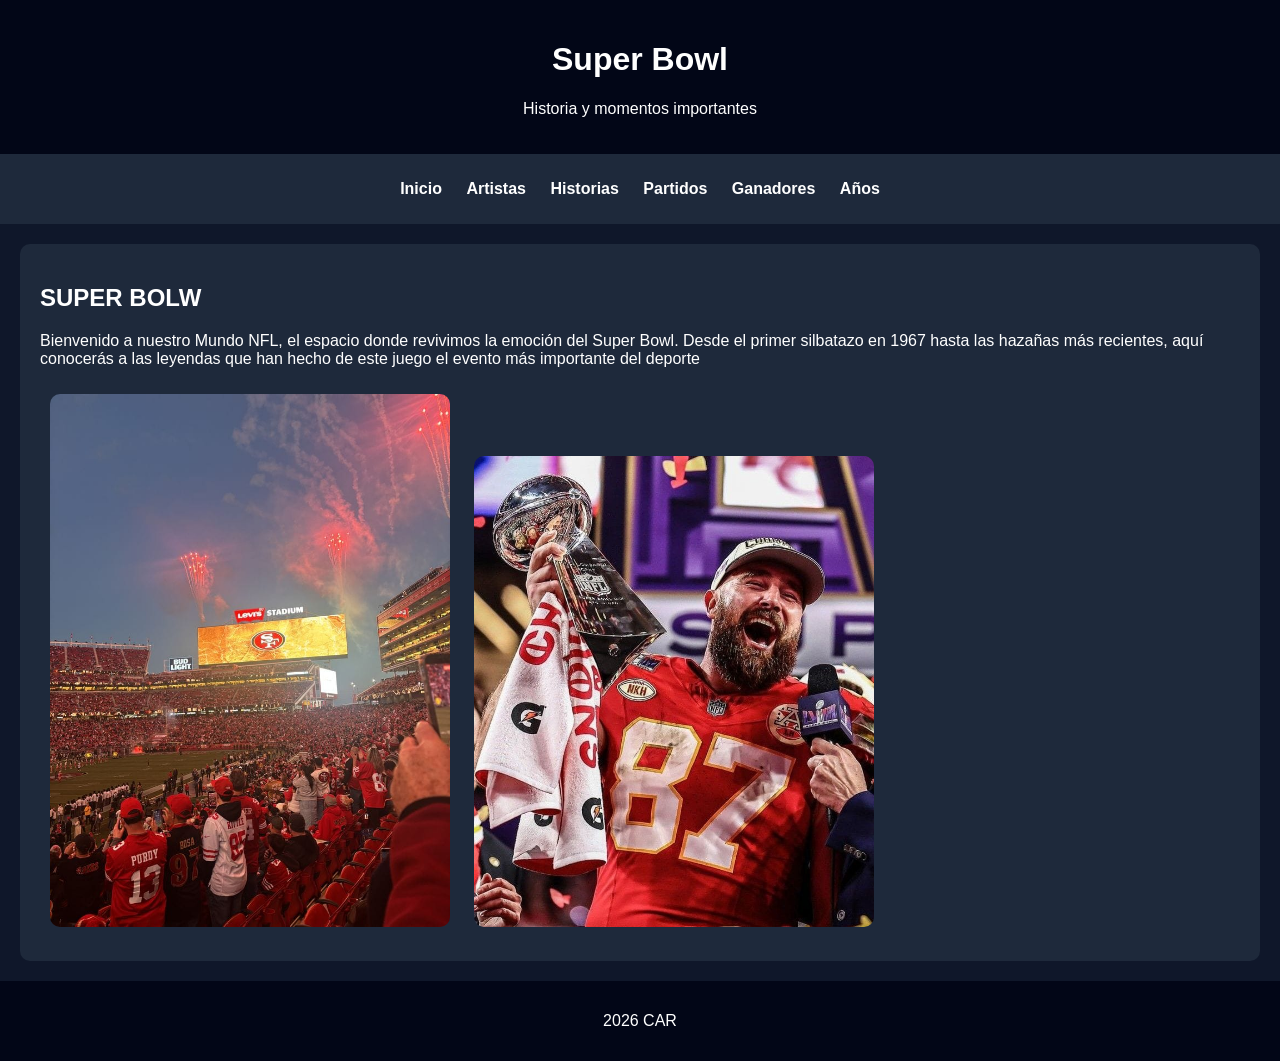
==== index.html @ bba03903 "Creacion de mis paginas" ====
<!DOCTYPE html>
<html lang="es">
<head>
<meta charset="UTF-8">
<title>Super Bowl </title>
<link rel="stylesheet" href="estilos.css">
</head>

<body>

<header>
<h1>Super Bowl</h1>
<p>Historia y momentos importantes</p>
</header>

<nav>
<ul>
<li><a href="index.html">Inicio</a></li>
<li><a href="artistas.html">Artistas</a></li>
<li><a href="historias.html">Historias</a></li>
<li><a href="partidos.html">Partidos</a></li>
<li><a href="ganadores.html">Ganadores</a></li>
<li><a href="anos.html">Años</a></li>
</ul>
</nav>
<section>

<h2> SUPER BOLW</h2>

<p>
Bienvenido a nuestro Mundo NFL, el espacio donde revivimos la emoción del Super Bowl. Desde el primer silbatazo en 1967 hasta las hazañas más recientes, aquí conocerás a las leyendas que han hecho de este juego el evento más importante del deporte
</p>

<img src="img/imagen3.jpeg" width="400">
<img src="img/imagen10.jpeg" width="400">

</section>

<footer>
<p>2026 CAR</p>
</footer>

</body>
</html>
---- estilos.css ----
body{
font-family: Arial;
margin:0;
background:#0f172a;
color:white;
}

header{
background:#020617;
text-align:center;
padding:20px;
}

nav{
background:#1e293b;
padding:10px;
text-align:center;
}

nav ul{
list-style:none;
padding:0;
}

nav ul li{
display:inline;
margin:10px;
}

nav a{
color:white;
text-decoration:none;
font-weight:bold;
}

section{
background:#1e293b;
margin:20px;
padding:20px;
border-radius:10px;
}

img{
margin:10px;
border-radius:10px;

}

table{
background:rgb(108, 126, 6);
color:rgb(122, 10, 10);
margin-top:20px;
}

form input, textarea{
width:250px;
padding:5px;
}

button{
padding:10px 20px;
background:#2563eb;
color:white;
border:none;
border-radius:5px;
}

footer{
background:#020617;
text-align:center;
padding:15px;
}
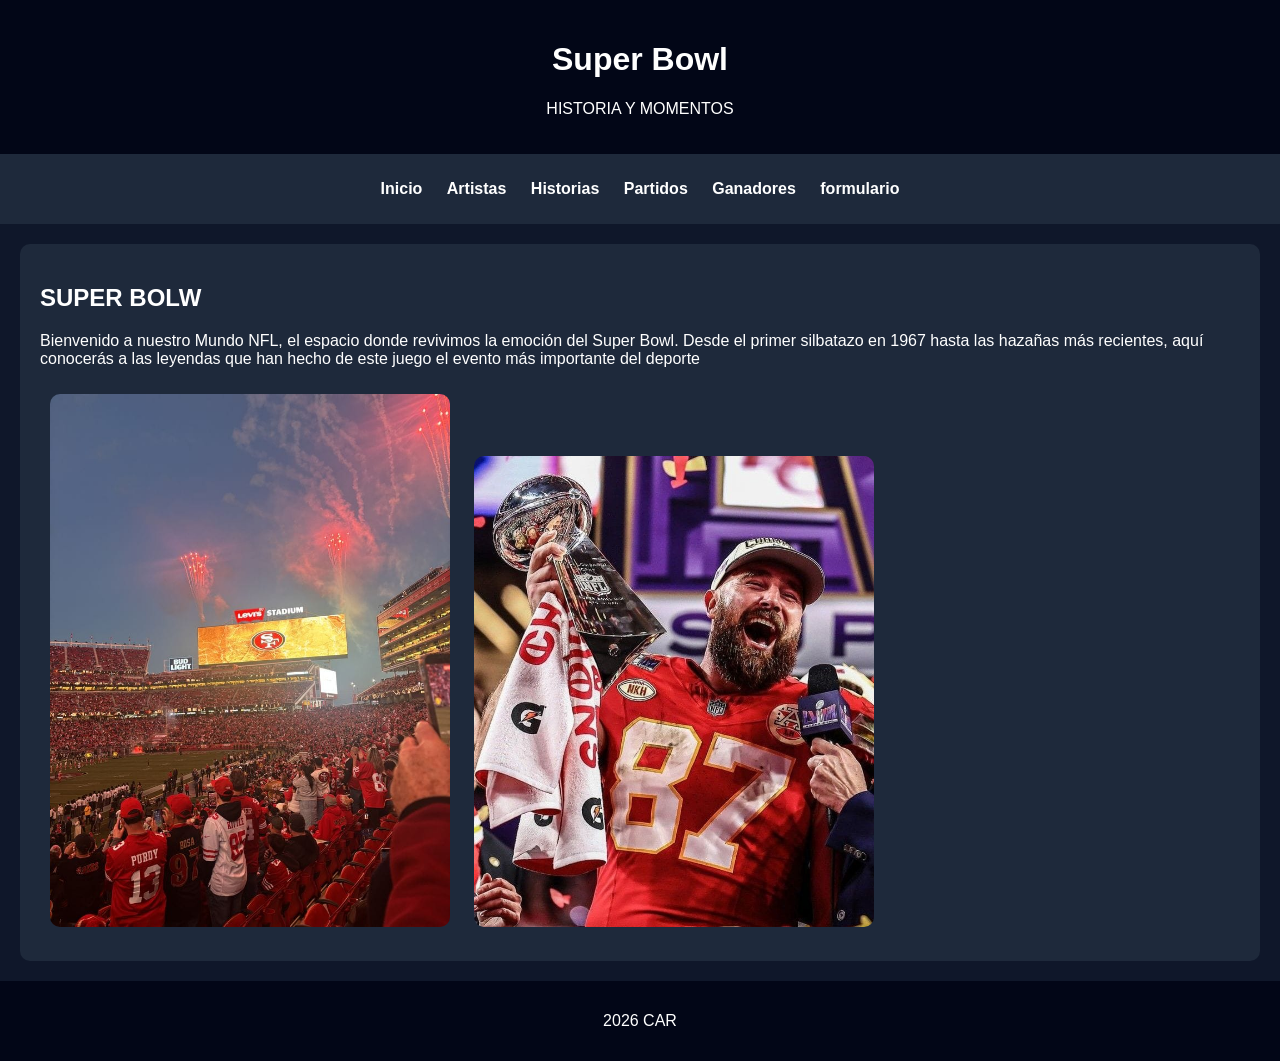
==== commit 642a5dc9: "formulario" ====
--- a/index.html
+++ b/index.html
@@ -10,7 +10,7 @@
 
 <header>
 <h1>Super Bowl</h1>
-<p>Historia y momentos importantes</p>
+<p>HISTORIA Y MOMENTOS</p>
 </header>
 
 <nav>
@@ -20,7 +20,8 @@
 <li><a href="historias.html">Historias</a></li>
 <li><a href="partidos.html">Partidos</a></li>
 <li><a href="ganadores.html">Ganadores</a></li>
-<li><a href="anos.html">Años</a></li>
+  <li><a href="formulario.html">formulario</a></li>
+
 </ul>
 </nav>
 <section>
--- a/estilos.css
+++ b/estilos.css
@@ -47,9 +47,11 @@
 }
 
 table{
-background:rgb(108, 126, 6);
-color:rgb(122, 10, 10);
+background:rgb(19, 20, 67);
+color:#25468c;
 margin-top:20px;
+width: 50%;
+font-size: large;
 }
 
 form input, textarea{
@@ -59,7 +61,7 @@
 
 button{
 padding:10px 20px;
-background:#2563eb;
+background:#25468c;
 color:white;
 border:none;
 border-radius:5px;
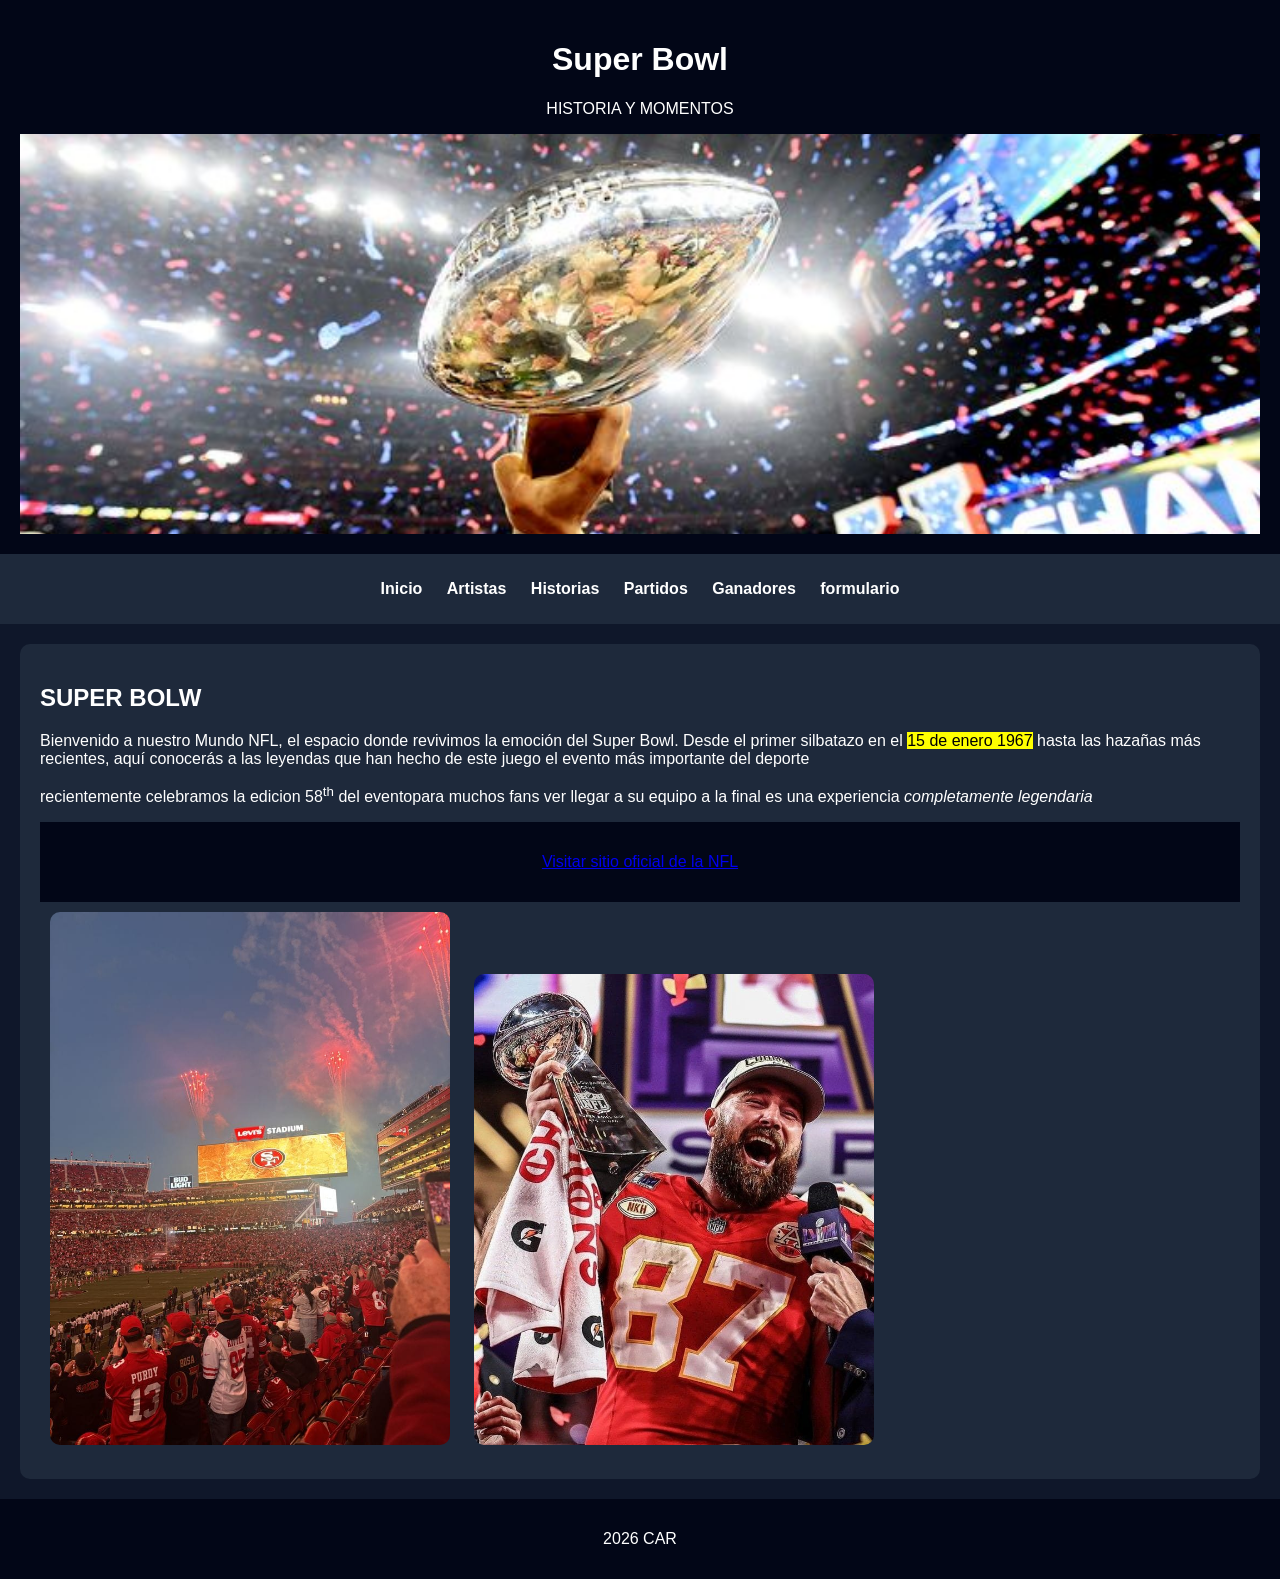
==== commit e5a4076b: "partidos" ====
--- a/index.html
+++ b/index.html
@@ -9,8 +9,11 @@
 <body>
 
 <header>
-<h1>Super Bowl</h1>
+    <h1>Super Bowl</h1>
 <p>HISTORIA Y MOMENTOS</p>
+    <div class="contenedor-portada">
+    <img src="img/portada.jpg" alt="Portada del Super Bowl" class="img-portada">
+</div>
 </header>
 
 <nav>
@@ -29,8 +32,12 @@
 <h2> SUPER BOLW</h2>
 
 <p>
-Bienvenido a nuestro Mundo NFL, el espacio donde revivimos la emoción del Super Bowl. Desde el primer silbatazo en 1967 hasta las hazañas más recientes, aquí conocerás a las leyendas que han hecho de este juego el evento más importante del deporte
+Bienvenido a nuestro Mundo NFL, el espacio donde revivimos la emoción del Super Bowl. Desde el primer silbatazo en el  <mark>15 de enero 1967</mark>  hasta las hazañas más recientes, aquí conocerás a las leyendas que han hecho de este juego el evento más importante del deporte
 </p>
+<p>recientemente celebramos la edicion 58<sup>th</sup> del eventopara muchos fans ver llegar a su equipo a la final es una experiencia <em>completamente legendaria</em> </p>
+<footer>
+    <p><a href="https://www.nfl.com" target="_blank">Visitar sitio oficial de la NFL</a></p>
+</footer>
 
 <img src="img/imagen3.jpeg" width="400">
 <img src="img/imagen10.jpeg" width="400">
--- a/estilos.css
+++ b/estilos.css
@@ -47,11 +47,14 @@
 }
 
 table{
-background:rgb(19, 20, 67);
-color:#25468c;
-margin-top:20px;
-width: 50%;
-font-size: large;
+  width: 100%;
+    border-collapse: collapse;
+    margin: 25px 0;
+    font-size: 1.1rem;
+    background-color: #1e293b; 
+    border-radius: 8px;
+    overflow: hidden;
+    box-shadow: 0 4px 15px rgba(0, 0, 0, 0.3);
 }
 
 form input, textarea{
@@ -71,4 +74,17 @@
 background:#020617;
 text-align:center;
 padding:15px;
-}+}
+.contenedor-portada {
+    width: 100%;
+    height: 400px;
+    overflow: hidden;
+}
+
+.img-portada {
+    width: 100%;
+    height: 100%;
+    object-fit: cover; 
+    margin: 0;
+    border-radius: 0;
+}
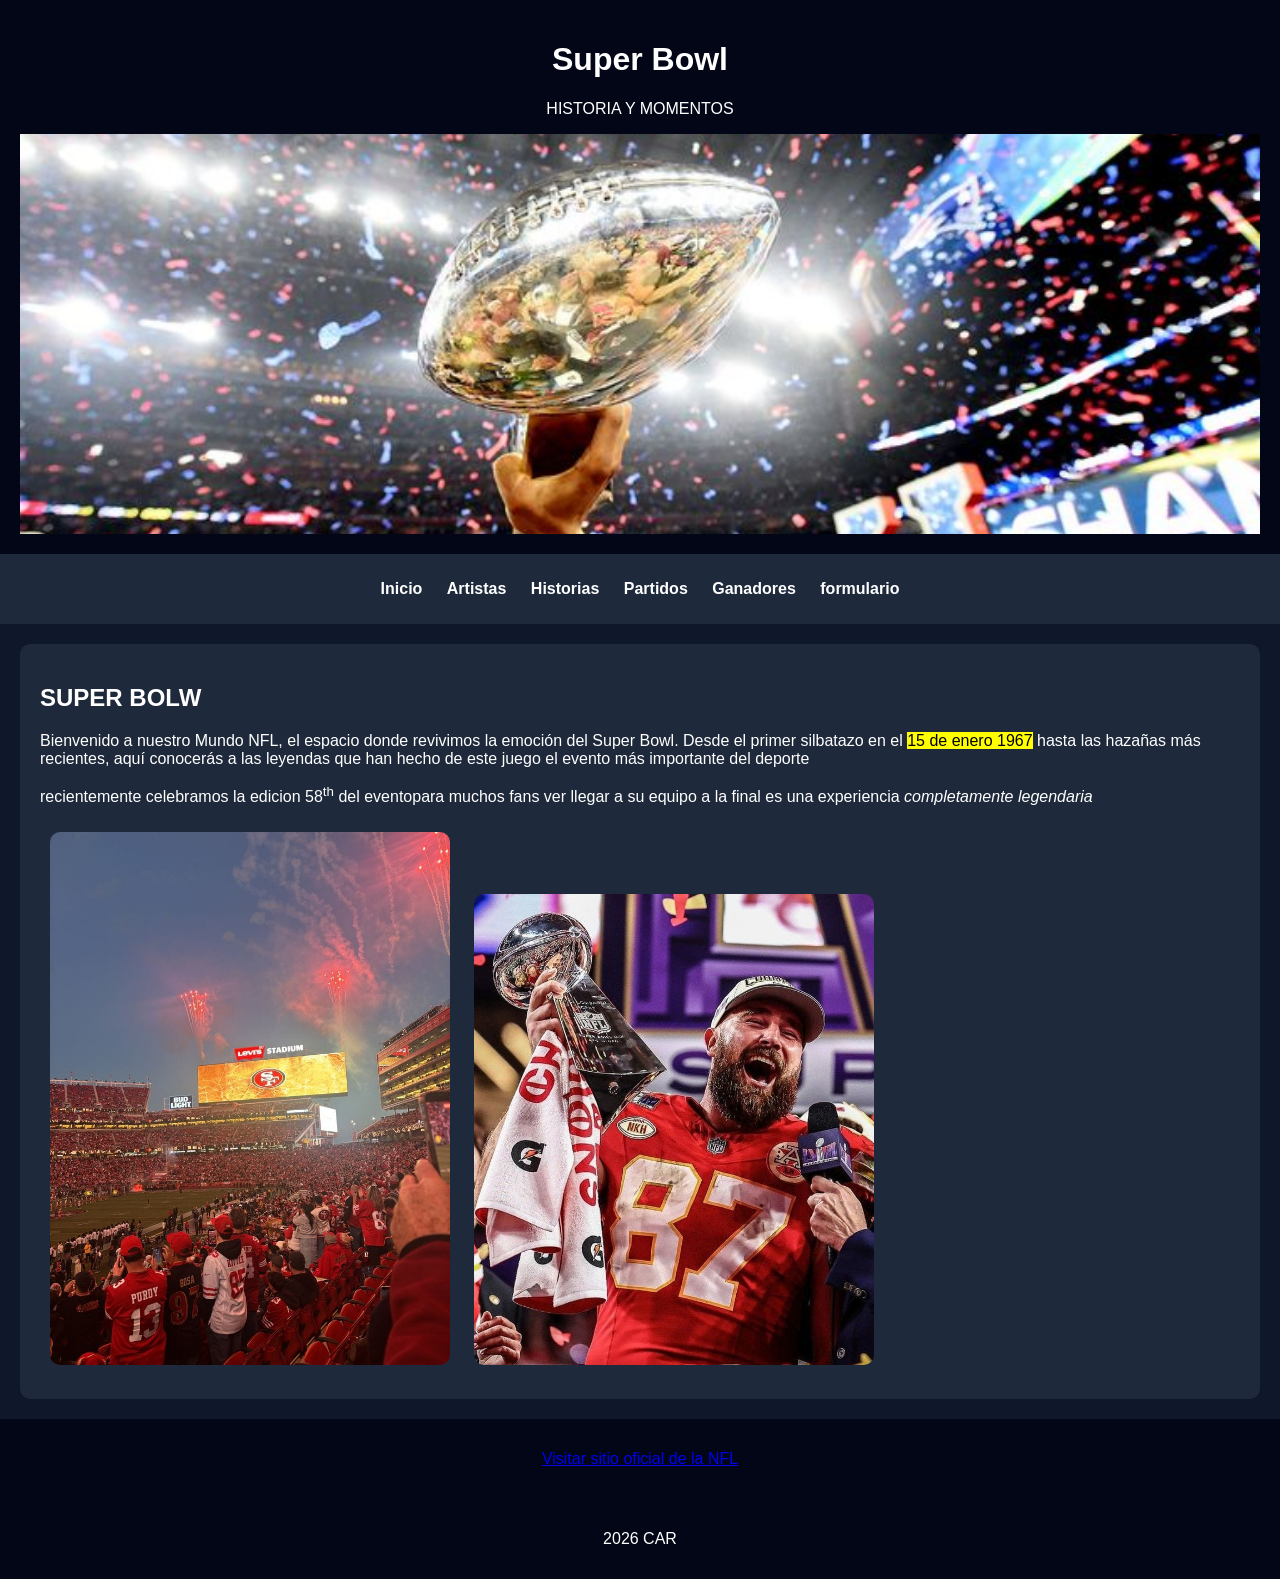
==== commit 3d6e1a48: "ganadores" ====
--- a/index.html
+++ b/index.html
@@ -35,9 +35,7 @@
 Bienvenido a nuestro Mundo NFL, el espacio donde revivimos la emoción del Super Bowl. Desde el primer silbatazo en el  <mark>15 de enero 1967</mark>  hasta las hazañas más recientes, aquí conocerás a las leyendas que han hecho de este juego el evento más importante del deporte
 </p>
 <p>recientemente celebramos la edicion 58<sup>th</sup> del eventopara muchos fans ver llegar a su equipo a la final es una experiencia <em>completamente legendaria</em> </p>
-<footer>
-    <p><a href="https://www.nfl.com" target="_blank">Visitar sitio oficial de la NFL</a></p>
-</footer>
+
 
 <img src="img/imagen3.jpeg" width="400">
 <img src="img/imagen10.jpeg" width="400">
@@ -45,6 +43,9 @@
 </section>
 
 <footer>
+    <p><a href="https://www.nfl.com" target="_blank">Visitar sitio oficial de la NFL</a></p>
+</footer>
+<footer>
 <p>2026 CAR</p>
 </footer>
 
